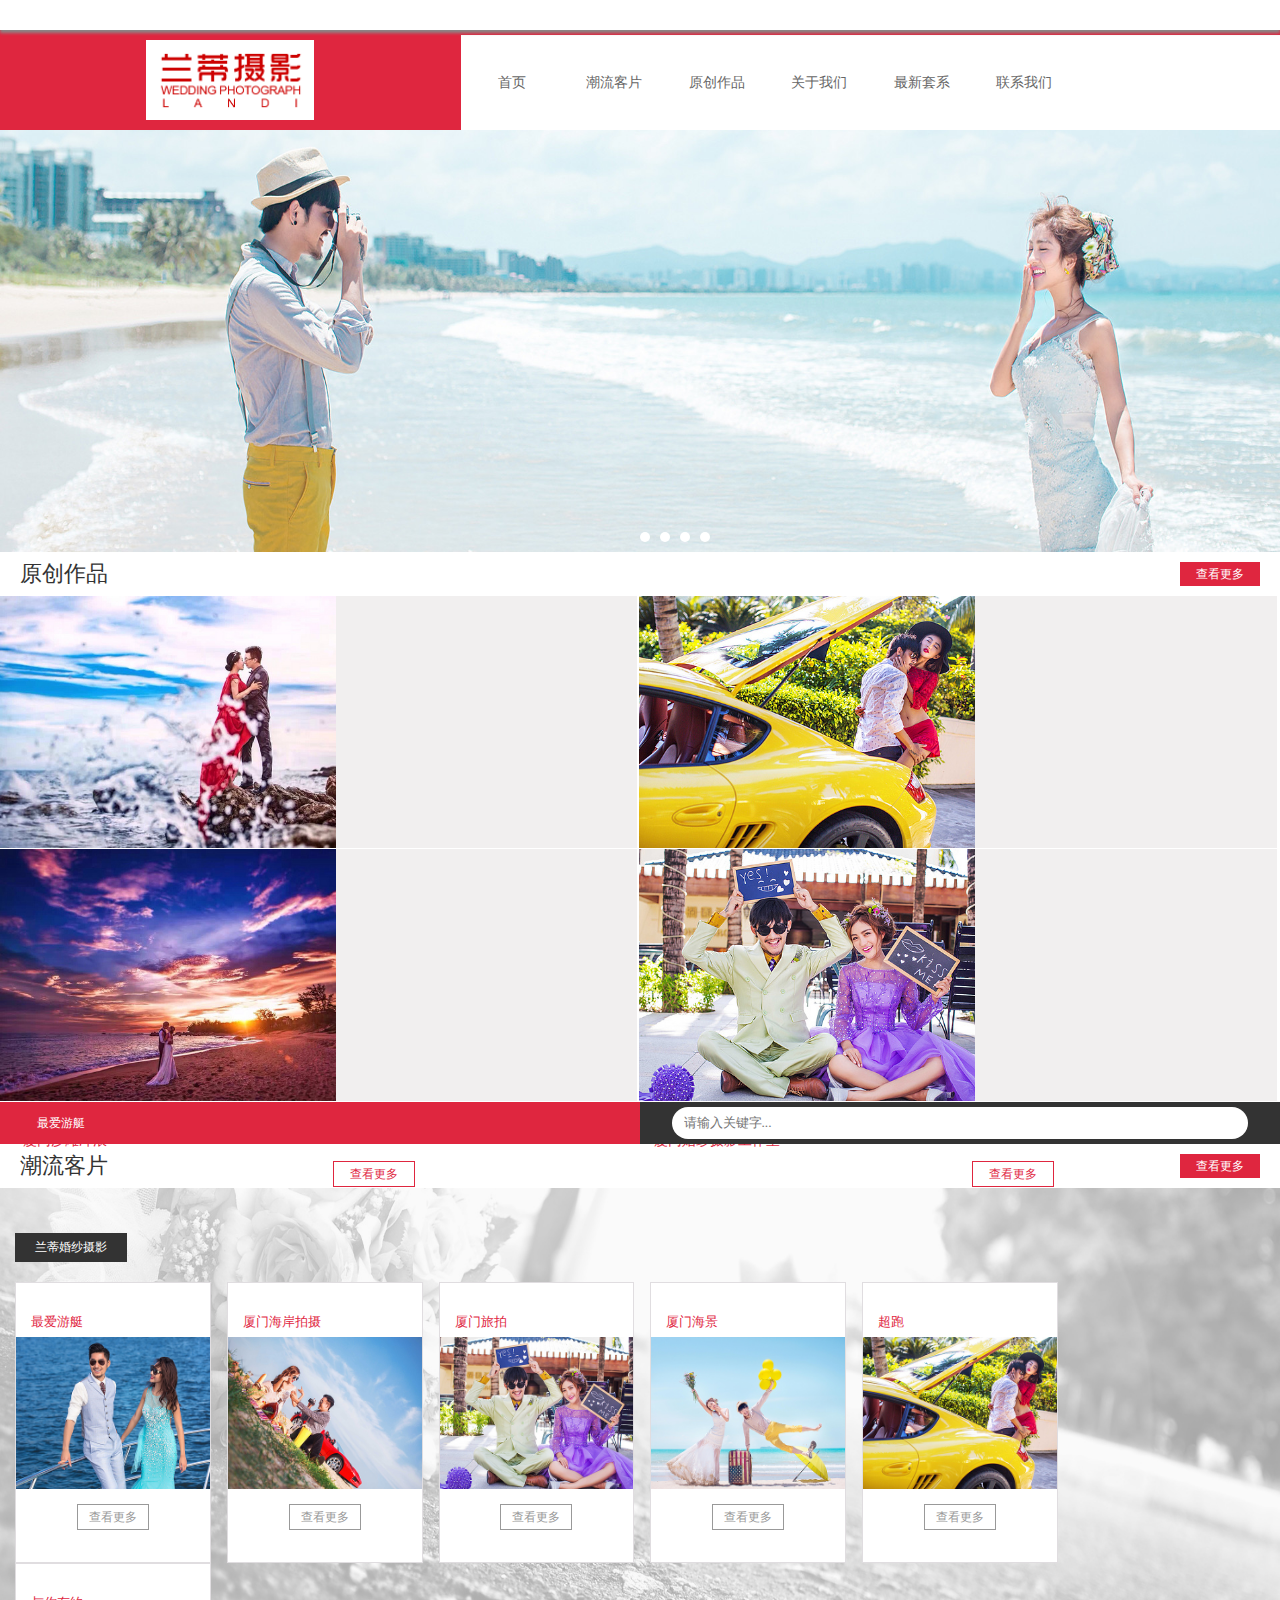
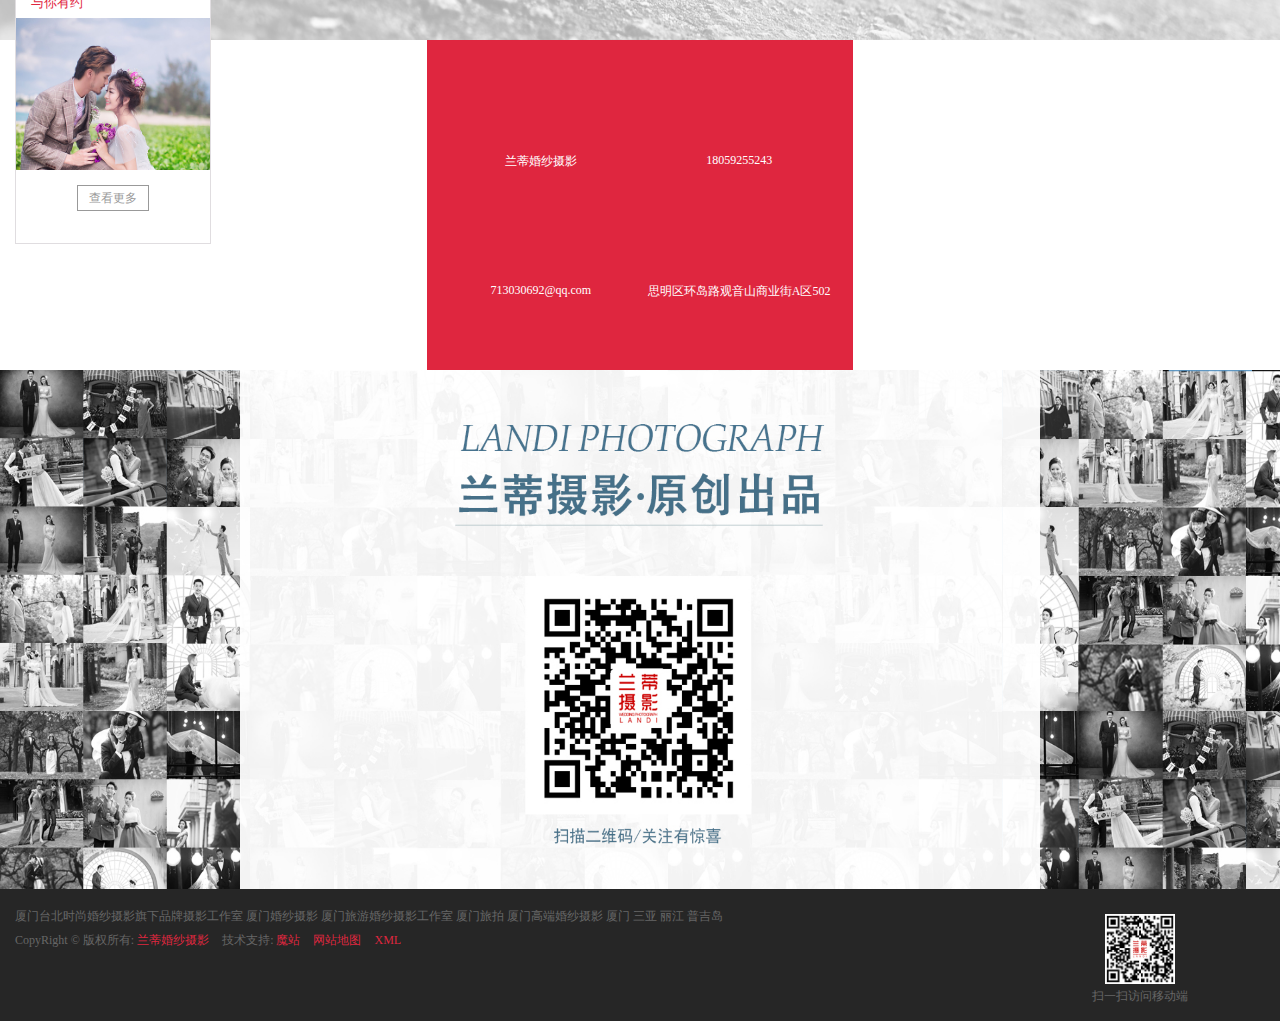
==== index.html @ e9cedd43 "new" ====
<!doctype html>
<html lang="en">
<head>
    <meta charset="UTF-8">
    <title>Document</title>
    <link rel="stylesheet" href="css/index.css">
    <link rel="stylesheet" href="http://at.alicdn.com/t/font_487003_q3e13kdonnbwewmi.css">
</head>
<body>
    <div class="t_head"></div>
    <div class="log_nav">
        <div class="ln_logo">
            <div class="lnl_img"></div>
        </div>
        <div class="ln_nav">
            <ul class="lnn_nav">
                <li class="lnn_son"><a href="index.html">首页</a></li>
                <li class="lnn_son"><a href="fashion.html">潮流客片</a></li>
                <li class="lnn_son"><a href="yuanchaung.html">原创作品</a></li>
                <li class="lnn_son"><a href="guanyu.html">关于我们</a></li>
                <li class="lnn_son"><a href="zuixin.html">最新套系</a></li>
                <li class="lnn_son"><a href="lianxi.html">联系我们</a></li>
            </ul>
        </div>
    </div>
    <div class="banner">
        <img src="img/banner1.600" alt="">
        <img src="img/banner2.600" alt="">
        <img src="img/banner3.600" alt="">
        <img src="img/banner4.600" alt="">
        <div class="ban_circular">
            <div class="banc_son"></div>
            <div class="banc_son"></div>
            <div class="banc_son"></div>
            <div class="banc_son"></div>
        </div>
    </div>
    <div class="yuanchuang_title">
        <h4>原创作品</h4>
        <div class="yct_more"><a href="">查看更多</a></div>
    </div>
    <div class="works_show">
        <div class="worksshow_son">
            <img src="img/works1.375" alt="">
            <p><海 情></p>
            <a href="">查看更多</a>
        </div>
        <div class="worksshow_son">
            <img src="img/works2.375" alt="">
            <p><兰蒂摄影></p>
            <a href="">查看更多</a>
        </div>
        <div class="worksshow_son">
            <img src="img/works3.375" alt="">
            <p><厦门沙滩冲浪></p>
            <a href="xiangqing.html">查看更多</a>
        </div>
        <div class="worksshow_son">
            <img src="img/works4.375" alt="">
            <p>厦门婚纱摄影工作室</p>
            <a href="">查看更多</a>
        </div>
    </div>
    <div class="Yachtzong">
        <div class="Yacht">
            <div class="iconfont ya_text">&#xe642;</div>
            <div class="ya_texts">最爱游艇</div>
        </div>
        <div class="Yacht_right">
            <form action="" method="post">
                <input type="text" name="name" placeholder="请输入关键字...">
                    <button type="submit">
                        <i class="iconfont sousuo">&#xe699;</i>
                    </button>
            </form>
        </div>
    </div>
    <div class="yuanchuang_title">
        <h4>潮流客片</h4>
        <div class="yct_more"><a href="">查看更多</a></div>
    </div>
    <div class="fashion">
        <div class="fashion_title"><a href="">兰蒂婚纱摄影</a></div>
        <div class="fashion_son">
            <div class="fs_title">最爱游艇</div>
            <img src="img/fashion1.338" alt="">
            <div class="fs_more"><a href="">查看更多</a></div>
        </div>
        <div class="fashion_son">
            <div class="fs_title">厦门海岸拍摄</div>
            <img src="img/fashion2.338" alt="">
            <div class="fs_more"><a href="">查看更多</a></div>
        </div>
        <div class="fashion_son">
            <div class="fs_title">厦门旅拍</div>
            <img src="img/fashion3.338" alt="">
            <div class="fs_more"><a href="">查看更多</a></div>
        </div>
        <div class="fashion_son">
            <div class="fs_title">厦门海景</div>
            <img src="img/fashion4.338" alt="">
            <div class="fs_more"><a href="">查看更多</a></div>
        </div>
        <div class="fashion_son">
            <div class="fs_title">超跑</div>
            <img src="img/fashion5.338" alt="">
            <div class="fs_more"><a href="">查看更多</a></div>
        </div>
        <div class="fashion_son fashion_lastson">
            <div class="fs_title">与你有约</div>
            <img src="img/fashion6.338" alt="">
            <div class="fs_more"><a href="">查看更多</a></div>
        </div>
    </div>
    <div class="sikuai">
        <div class="sikuai_center">
            <div class="sc_son">
                <div class="iconfont icon">&#xe604;</div>
                <div class="scc_text">兰蒂婚纱摄影</div>
            </div>
            <div class="sc_son">
                <div class="iconfont icon">&#xe6b6;</div>
                <div class="scc_text">18059255243</div>
            </div>
            <div class="sc_son">
                <div class="iconfont icon">&#xe605;</div>
                <div class="scc_text">713030692@qq.com</div>
            </div>
            <div class="sc_son">
                <div class="iconfont icon">&#xe633;</div>
                <div class="scc_text">思明区环岛路观音山商业街A区502</div>
            </div>
        </div>
    </div>
    <div class="bottom"></div>
    <div class="footers">
        <div class="erweima">
            <div class="erweitu"></div>
            <p>扫一扫访问移动端</p>
        </div>
        <p class="foot_top">厦门台北时尚婚纱摄影旗下品牌摄影工作室 厦门婚纱摄影 厦门旅游婚纱摄影工作室 厦门旅拍 厦门高端婚纱摄影 厦门 三亚 丽江 普吉岛 </p>
        <p class="foot_bottom">
            CopyRight © 版权所有:
            <a href="">兰蒂婚纱摄影</a>
            技术支持:
            <a href="">魔站</a>
            <a href="">网站地图</a>
            <a href="">XML</a>
        </p>
    </div>
</body>
</html>
---- css/index.css ----
body,h1,h2,h3,h4,input,ul,li,p{
    margin: 0;
    padding: 0;
    list-style: none;
}
input{
    /*-webkit-tap-highlight-color:transparent;*/
    outline: none;
    border: 0;
}
img{
    display: block;
}
a{
    text-decoration: none;
}
.t_head{
    width: 100%;
    height: 30px;
    background-color: white;
    box-shadow: 0 3px 3px #888;
    position: fixed;
    top: 0;
    left: 0;
    z-index: 10;
}
.log_nav{
    width: 100%;
    height: 100px;
    margin-top: 30px;
}
.log_nav .ln_logo{
    width: 36%;
    height: 100px;
    padding: 10px;
    background-color: #df263f;
    box-sizing: border-box;
    float: left;
}
.log_nav .ln_logo .lnl_img{
    width: 168px;
    height: 80px;
    background-image: url("../img/logo.png");
    background-size: 168px 80px;
    background-repeat: no-repeat;
    margin: 0 auto;
}
.log_nav .ln_nav{
    width: 64%;
    height: 95px;
    border-top: 5px solid #df263f;
    float: right;
}
.log_nav .ln_nav .lnn_nav{
    width: 100%;
    height: 100%;
}
.log_nav .ln_nav .lnn_nav .lnn_son{
    width: 12.5%;
    height: 95px;
    float: left;
    line-height: 55px;
    text-align: center;
}
.log_nav .ln_nav .lnn_nav .lnn_son a{
    display: block;
    width: 100%;
    height: 100%;
    padding: 20px 6px;
    box-sizing: border-box;
    color: #666;
    font-size: 14px;
    font-family: "微软雅黑";
}
.log_nav .ln_nav .lnn_nav .lnn_son a:hover{
    background-color: #EEEEEE;
    color: #DF263F;
}
.banner{
    width: 100%;
    height: 422px;
    position: relative;
    top: 0;
    left: 0;
}
.banner img{
    width: 100%;
    height: 422px;
    position: absolute;
    top: 0;
    left: 0;
}
.banner .ban_circular{
    width: 100%;
    height: 10px;
    position: absolute;
    bottom: 10px;
    left: 0;
}
.banner .ban_circular .banc_son{
    width: 10px;
    height: 10px;
    border-radius: 50%;
    background: #ffffff;
    float: left;
    transition: color, background 0.1s linear;
    margin: 0 5px;
}
.banner .ban_circular .banc_son:first-child{
    margin-left: 640px;
}
.banner .ban_circular .banc_son:hover{
    background-color: #e1472f;
}
.yuanchuang_title{
    width: 100%;
    height: 44px;
    padding: 10px 20px;
    box-sizing: border-box;
}
.yuanchuang_title h4{
    line-height: 24px;
    font-family: "微软雅黑";
    font-size: 22px;
    color: #333;
    font-weight: normal;
    float: left;
}
.yuanchuang_title .yct_more{
    width: 80px;
    height: 24px;
    background-color: #DF263F;
    float: right;
}
.yuanchuang_title .yct_more a{
    display: block;
    font-size: 12px;
    color: #ffffff;
    text-align: center;
    line-height: 24px;
}
.works_show{
    width: 100%;
    height: 506px;
}
.works_show .worksshow_son{
    width: 49.8%;
    height: 252px;
    background-color: #F1EFEF;
    margin-bottom: 1px;
    margin-right: 2px;
    float:left;
}
.works_show .worksshow_son img{
    height: 100%;
    float: left;
}
.works_show .worksshow_son>p{
    width: 45.5%;
    height: 30px;
    padding: 25px 15px 0;
    float: left;
    line-height: 30px;
    color: #df263f;
    font-family: "微软雅黑";
    font-size: 14px;
}
.works_show .worksshow_son>a{
    display: block;
    width: 80px;
    height: 24px;
    line-height: 24px;
    border: 1px solid #df263f;
    text-align: center;
    font-size: 12px;
    color: #df263f;
    float: left;
    font-family: "微软雅黑";
    transition: all .4s ease-in-out 0s;
    margin-top: 60px;
    margin-left: 13px;
}
.works_show .worksshow_son>a:hover{
    background-color: #DF263F;
    color: #fff;
}
.Yachtzong{
    width: 100%;
    height: 42px;
}
.Yachtzong .Yacht{
    width: 50%;
    height: 42px;
    background-color: #df263f;
    padding-left: 15px;
    box-sizing: border-box;
    float: left;
}
.Yachtzong .Yacht .ya_text{
    line-height: 42px;
    font-size: 22px;
    float: left;
    color: #fff;
}
.Yachtzong .Yacht .ya_texts{
    line-height: 42px;
    font-size: 12px;
    float: left;
    margin-left: 5px;
    color: #fff;
    font-family: "微软雅黑";
}
.Yachtzong .Yacht_right{
    width: 50%;
    height: 42px;
    background-color: #333333;
    float: left;
    position: relative;
    top: 0;
    left: 0;
}
.Yachtzong .Yacht_right form{
    width: 90%;
    height: 32px;
    margin: 5px auto;
}
.Yachtzong .Yacht_right form input{
    width: 96%;
    height: 32px;
    border-radius: 32px;
    padding: 0 2%;
    font-family: "微软雅黑";
    color: #333;

}
.Yachtzong .Yacht_right form button{
    background-color: transparent;
    border: 0;
    color: #333;
    font-weight: bold;
    position: absolute;
    top: 8px;
    right: 50px;
    cursor: pointer;
    outline:none;
}
.Yachtzong .Yacht_right form button .sousuo{
    font-size: 22px;
}
.fashion{
    width: 100%;
    height: 452px;
    padding: 45px 15px 80px;
    box-sizing: border-box;
    background-image: url("../img/pro_bg.jpg");
    background-size: 100% 452px;
}
.fashion .fashion_title{
    width: 112px;
    height: 29px;
    line-height: 17px;
    margin-bottom: 20px;
}
.fashion .fashion_title a{
    display: block;
    width: 72px;
    height: 17px;
    padding: 6px 20px;
    color: #ffffff;
    background-color: #333333;
    font-size: 12px;
    font-family: "微软雅黑";
}
.fashion .fashion_title a:hover{
    background-color: #df263f;
}
.fashion .fashion_son{
    width: 15.5%;
    height: 279px;
    border: 1px solid #E0DDE0;
    background-color: #ffffff;
    margin-right: 16px;
    float: left;
}
.fashion .fashion_lastson{
    margin-right: 0;
}
.fashion .fashion_son .fs_title{
    width: 85%;
    height:14px;
    padding: 30px 15px 10px;
    font-size: 13px;
    font-family: "微软雅黑";
    text-align: left;
    color: #df263f;
}
.fashion .fashion_son img{
    width: 100%;
    height: 152px;
}
.fashion .fs_more{
    width: 70px;
    height: 24px;
    border: 1px solid #999;
    margin: 15px auto 0;
    font-size: 12px;
    text-align: center;
    line-height: 24px;
}
.fashion .fs_more a{
    display: block;
    width: 70px;
    height: 24px;
    color: #999;
    font-family: "微软雅黑";
}
.fashion .fs_more:hover{
    border-color: #df263f;
}
.fashion .fs_more a:hover{
    color: #df263f;
}
.sikuai{
    width: 100%;
    height: 330px;
    background-color: white;
}
.sikuai .sikuai_center{
    width: 33.33%;
    height: 330px;
    background-color: #DF263F;
    margin: 0 auto;
    padding: 55px 15px 15px;
    box-sizing: border-box;
}
.sikuai .sikuai_center .sc_son{
    width: 50%;
    height:50%;
    float: left;
}
.sikuai .sikuai_center .sc_son .icon{
    color: #fff;
    font-size: 50px;
    text-align: center;
    font-family: "微软雅黑";
}
.sikuai .sikuai_center .sc_son .scc_text{
    color:white;
    font-size: 12px;
    text-align: center;
    font-family: "微软雅黑";
}
.bottom{
    width: 100%;
    height: 519px;
    background-image: url("../img/bottom.jpg");
    background-size: 100% 519px;
}
.footers{
    width: 100%;
    height: 132px;
    padding: 15px;
    box-sizing: border-box;
    background-color: #262626;
}
.footers .erweima{
    width: 20%;
    height: 92px;
    float: right;
}
.footers .erweima .erweitu{
    width: 70px;
    height: 70px;
    margin: 10px auto 0;
    background-image: url("../img/erweima.144");
    background-size: 70px 70px;
    background-repeat: no-repeat;
}
.footers .erweima>p{
    font-style: 12px;
    color: #666;
    text-align: center;
    margin: 0 auto;
    font-family: "微软雅黑";
}
.footers p{
    width: 80%;
    height: 24px;
    line-height: 24px;
    font-size: 12px;
    color: #666;
    font-family: "微软雅黑";
}
.footers .foot_bottom a{
    color: #df263f;
    margin-right: 10px;
    font-size: 12px;
}
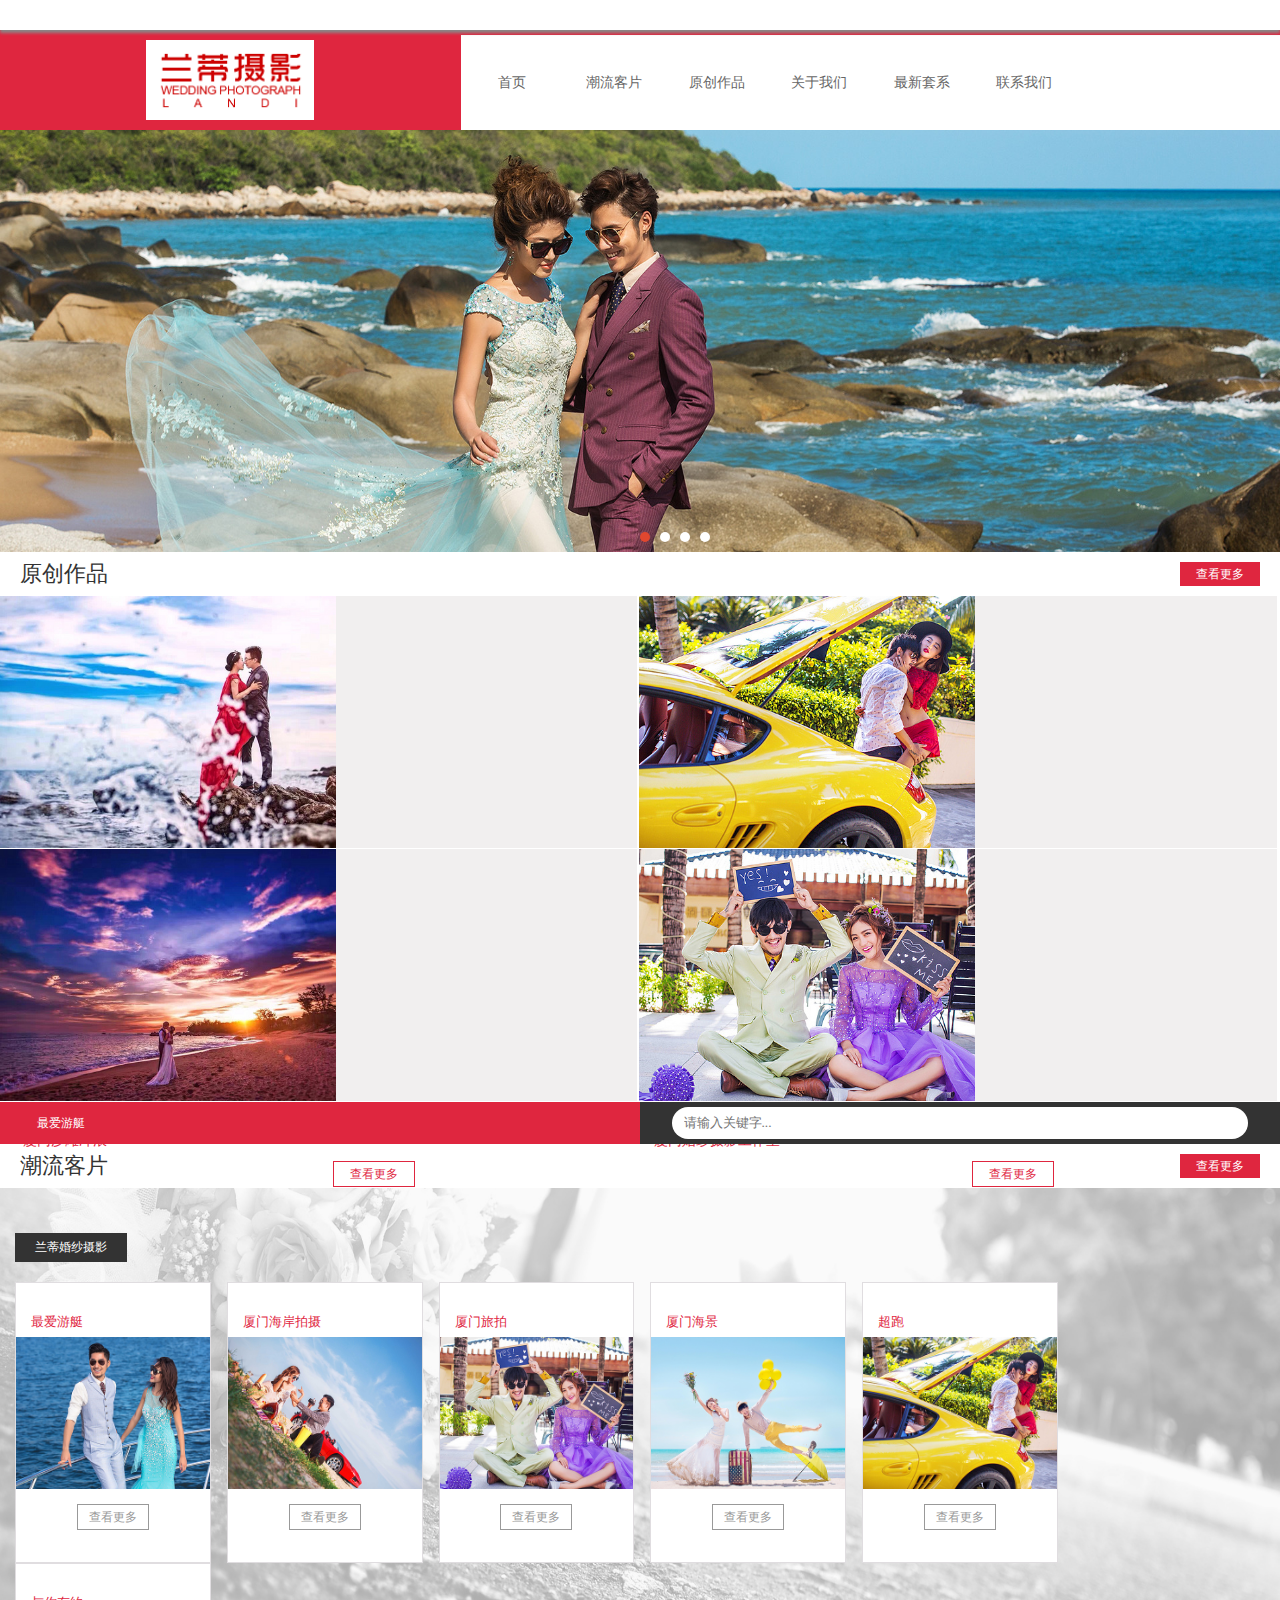
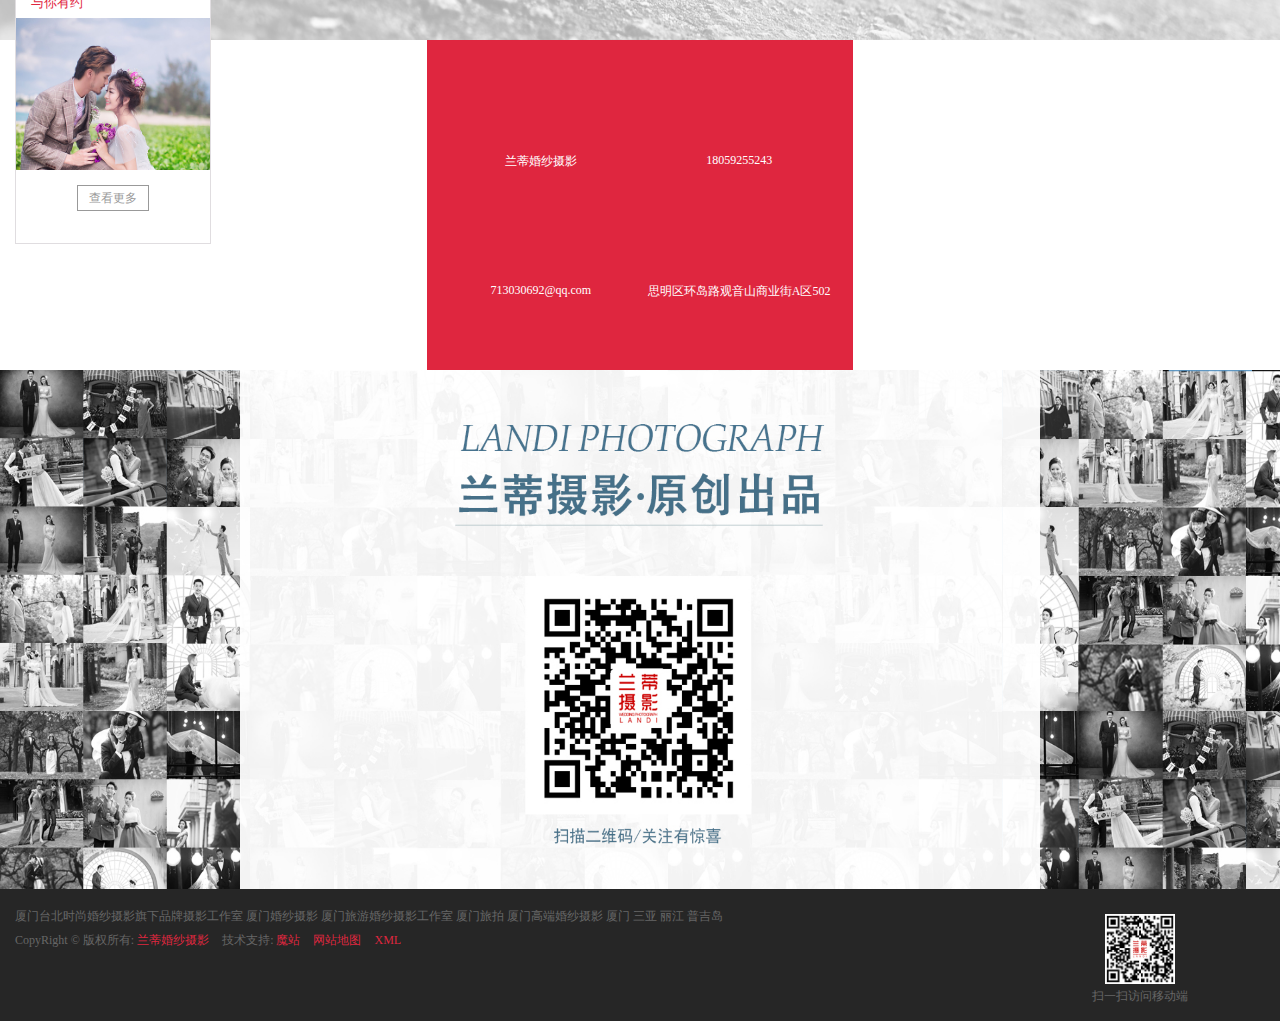
==== commit ff40bc5c: "1" ====
--- a/index.html
+++ b/index.html
@@ -5,6 +5,7 @@
     <title>Document</title>
     <link rel="stylesheet" href="css/index.css">
     <link rel="stylesheet" href="http://at.alicdn.com/t/font_487003_q3e13kdonnbwewmi.css">
+    <script src="js/index.js"></script>
 </head>
 <body>
     <div class="t_head"></div>
@@ -29,7 +30,7 @@
         <img src="img/banner3.600" alt="">
         <img src="img/banner4.600" alt="">
         <div class="ban_circular">
-            <div class="banc_son"></div>
+            <div class="banc_son" style="background-color: #E1472F"></div>
             <div class="banc_son"></div>
             <div class="banc_son"></div>
             <div class="banc_son"></div>
--- a/css/index.css
+++ b/css/index.css
@@ -90,12 +90,17 @@
     top: 0;
     left: 0;
 }
+.banner img:first-child{
+    z-index: 1;
+}
 .banner .ban_circular{
     width: 100%;
     height: 10px;
     position: absolute;
     bottom: 10px;
     left: 0;
+    z-index: 1;
+    cursor: pointer;
 }
 .banner .ban_circular .banc_son{
     width: 10px;
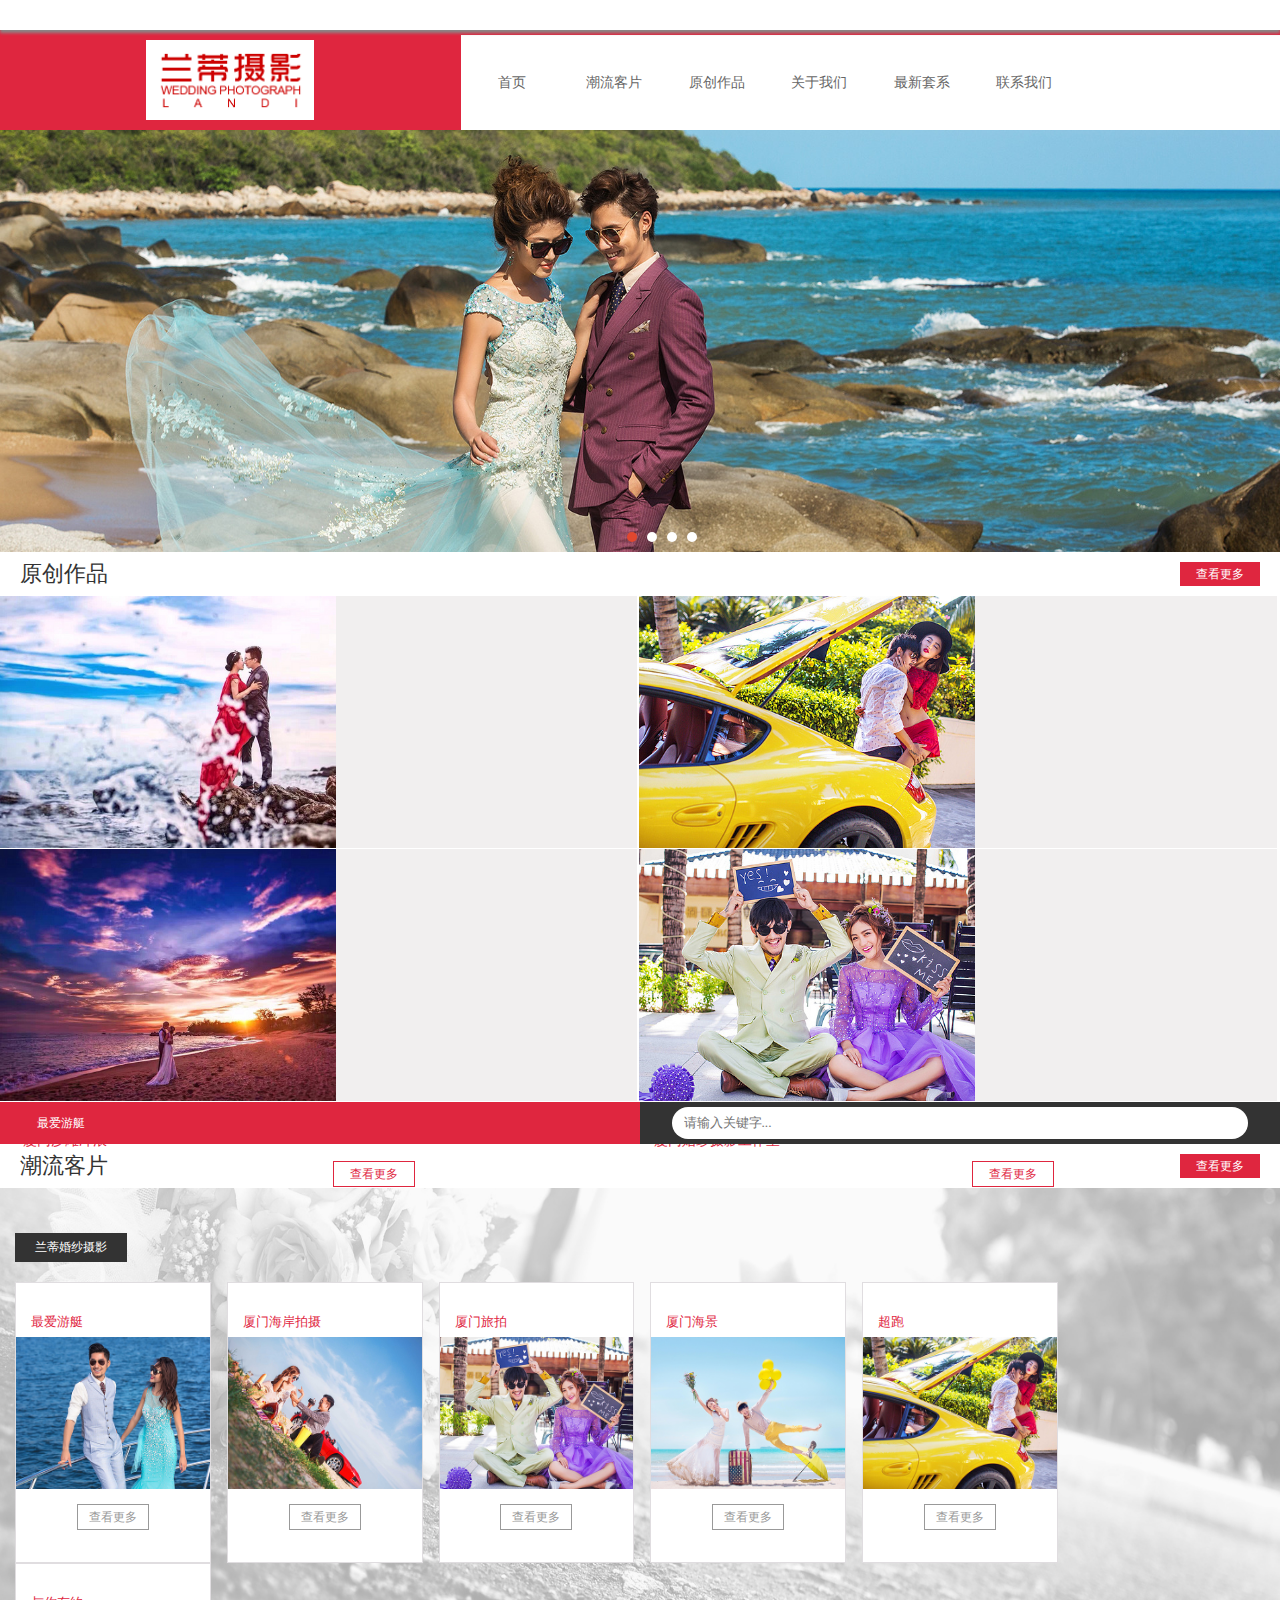
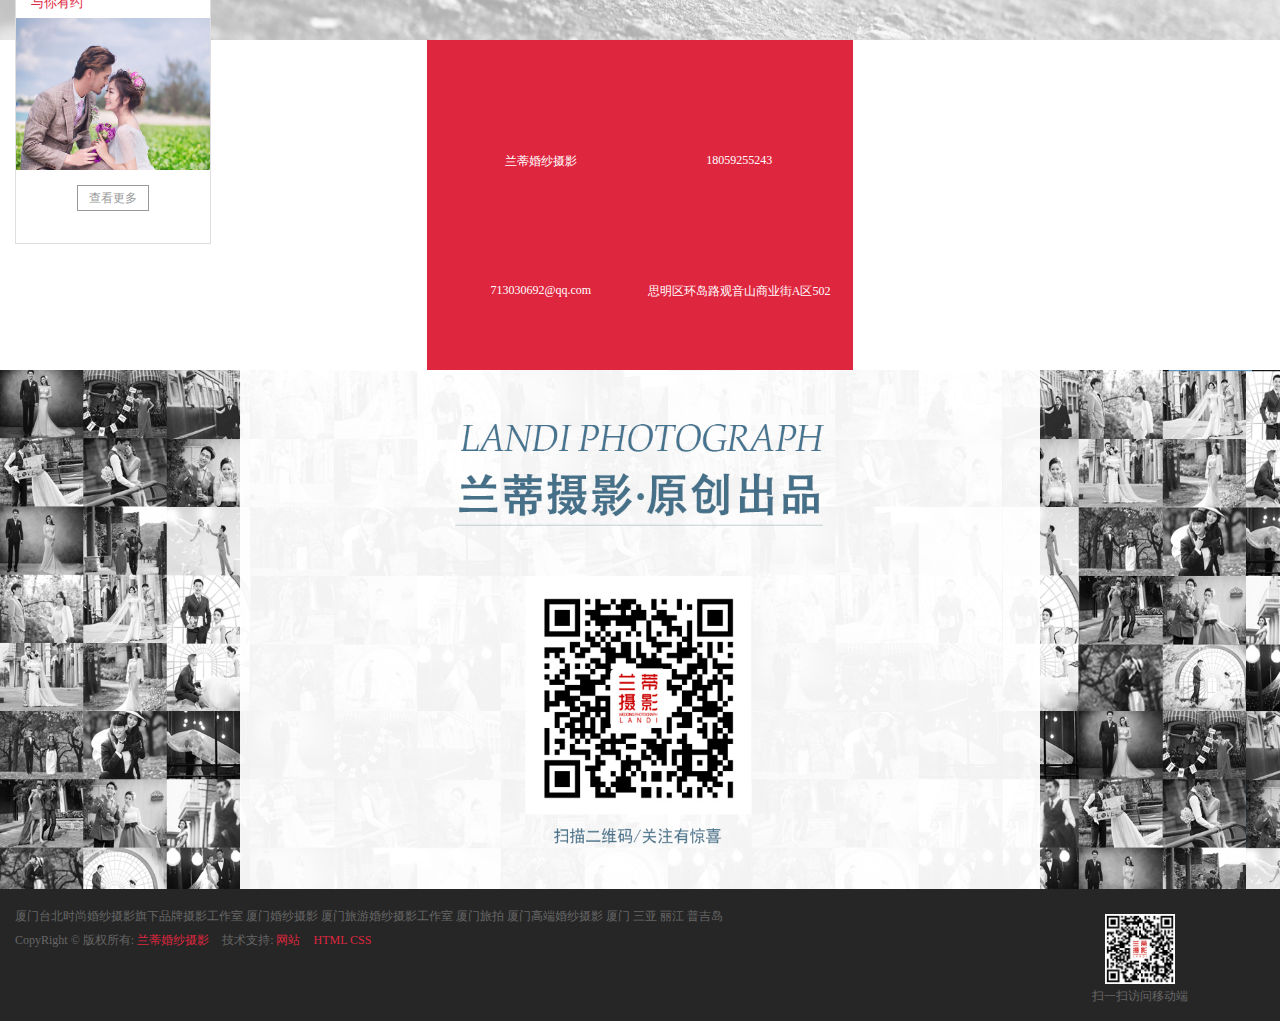
==== commit 7b014cdd: "1" ====
--- a/index.html
+++ b/index.html
@@ -25,10 +25,10 @@
         </div>
     </div>
     <div class="banner">
-        <img src="img/banner1.600" alt="">
-        <img src="img/banner2.600" alt="">
-        <img src="img/banner3.600" alt="">
-        <img src="img/banner4.600" alt="">
+        <div class="tu"><a href=""><img src="img/banner1.600" alt=""></a></div>
+        <div class="tu"><a href=""><img src="img/banner2.600" alt=""></a></div>
+        <div class="tu"><a href=""><img src="img/banner3.600" alt=""></a></div>
+        <div class="tu"><a href=""><img src="img/banner4.600" alt=""></a></div>
         <div class="ban_circular">
             <div class="banc_son" style="background-color: #E1472F"></div>
             <div class="banc_son"></div>
@@ -144,9 +144,8 @@
             CopyRight © 版权所有:
             <a href="">兰蒂婚纱摄影</a>
             技术支持:
-            <a href="">魔站</a>
-            <a href="">网站地图</a>
-            <a href="">XML</a>
+            <a href="">网站</a>
+            <a href="">HTML CSS</a>
         </p>
     </div>
 </body>
--- a/css/index.css
+++ b/css/index.css
@@ -83,14 +83,18 @@
     top: 0;
     left: 0;
 }
+.banner .tu{
+    transition: all 1s;
+}
 .banner img{
     width: 100%;
     height: 422px;
     position: absolute;
     top: 0;
     left: 0;
-}
-.banner img:first-child{
+    opcity:0;
+}
+.banner .tu:first-child img{
     z-index: 1;
 }
 .banner .ban_circular{
@@ -112,7 +116,7 @@
     margin: 0 5px;
 }
 .banner .ban_circular .banc_son:first-child{
-    margin-left: 640px;
+    margin-left: 49%;
 }
 .banner .ban_circular .banc_son:hover{
     background-color: #e1472f;
